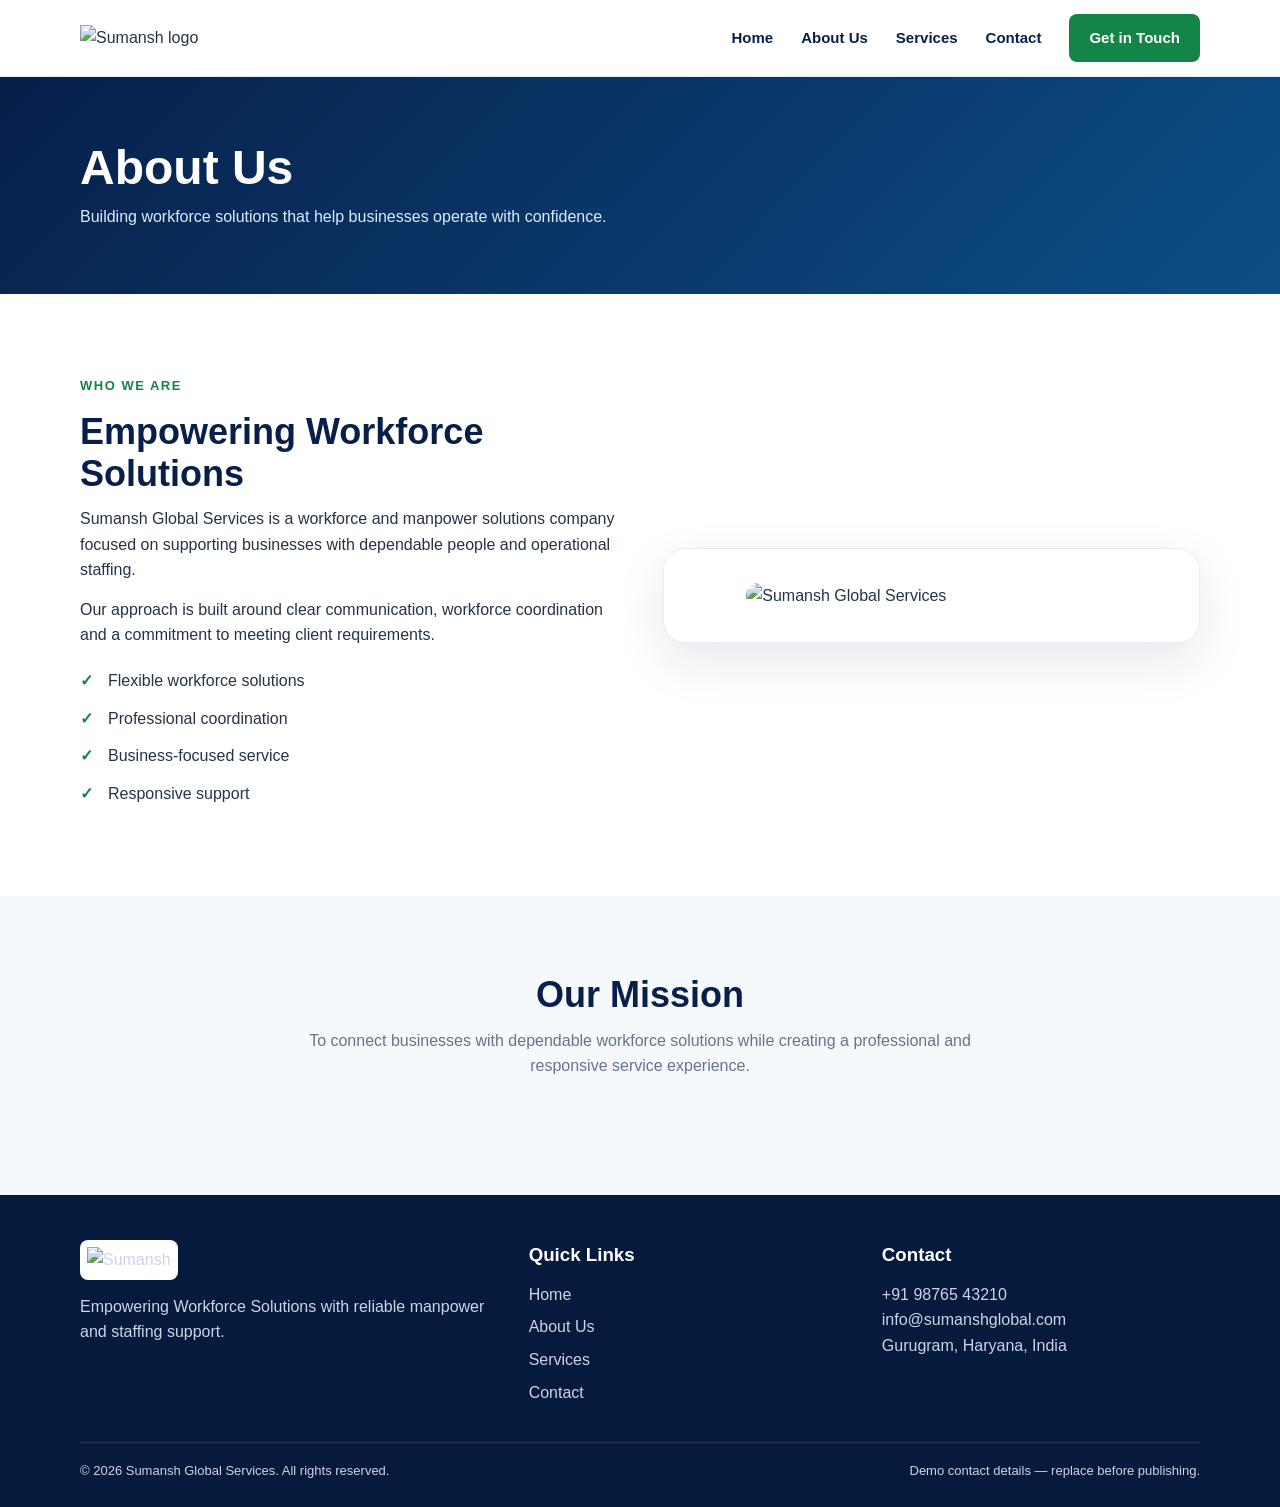
==== about.html @ daa8f9cb "Add files via upload" ====
<!doctype html>
<html lang="en"><head><meta charset="utf-8"><meta name="viewport" content="width=device-width,initial-scale=1">
<title>About Us | Sumansh Global Services</title><meta name="description" content="Sumansh Global Services - Empowering Workforce Solutions">
<link rel="stylesheet" href="style.css"></head><body><header>
<div class="container nav">
<a class="brand" href="index.html"><img src="images/logo.png" alt="Sumansh logo"></a>
<button class="mobile-toggle" onclick="toggleMenu()">☰</button>
<nav>
<a href="index.html">Home</a>
<a href="about.html">About Us</a>
<a href="services.html">Services</a>
<a href="contact.html">Contact</a>
<a class="btn" href="contact.html">Get in Touch</a>
</nav>
</div>
</header>
<section class="page-hero"><div class="container"><h1>About Us</h1><p>Building workforce solutions that help businesses operate with confidence.</p></div></section>
<section class="section"><div class="container two-col">
<div><div class="eyebrow">Who We Are</div><h2 class="section-title">Empowering Workforce Solutions</h2>
<p>Sumansh Global Services is a workforce and manpower solutions company focused on supporting businesses with dependable people and operational staffing.</p>
<p style="margin-top:14px">Our approach is built around clear communication, workforce coordination and a commitment to meeting client requirements.</p>
<ul class="checks"><li>Flexible workforce solutions</li><li>Professional coordination</li><li>Business-focused service</li><li>Responsive support</li></ul></div>
<div class="hero-card"><img src="images/logo.png" alt="Sumansh Global Services"></div>
</div></section>
<section class="section alt"><div class="container"><div class="center"><h2 class="section-title">Our Mission</h2><p class="section-subtitle">To connect businesses with dependable workforce solutions while creating a professional and responsive service experience.</p></div></div></section>
<footer>
<div class="container">
<div class="footer-grid">
<div><img src="images/logo.png" alt="Sumansh" style="width:180px;background:#fff;padding:7px;border-radius:8px"><p style="margin-top:14px">Empowering Workforce Solutions with reliable manpower and staffing support.</p></div>
<div><h3>Quick Links</h3><a href="index.html">Home</a><a href="about.html">About Us</a><a href="services.html">Services</a><a href="contact.html">Contact</a></div>
<div><h3>Contact</h3><p>+91 98765 43210</p><p>info@sumanshglobal.com</p><p>Gurugram, Haryana, India</p></div>
</div>
<div class="copyright">© 2026 Sumansh Global Services. All rights reserved. <span style="float:right">Demo contact details — replace before publishing.</span></div>
</div>
</footer><script src="script.js"></script></body></html>
---- style.css ----
:root{
  --navy:#071f49; --blue:#0877c9; --green:#148447; --light:#f5f9fc;
  --text:#243447; --muted:#65748b; --white:#fff; --line:#e6edf4;
}
*{box-sizing:border-box;margin:0;padding:0}
html{scroll-behavior:smooth}
body{font-family:Inter,Segoe UI,Arial,sans-serif;color:var(--text);background:#fff;line-height:1.6}
a{text-decoration:none;color:inherit}
.container{width:min(1120px,92%);margin:auto}
header{position:sticky;top:0;z-index:20;background:rgba(255,255,255,.96);backdrop-filter:blur(10px);border-bottom:1px solid var(--line)}
.nav{height:76px;display:flex;align-items:center;justify-content:space-between}
.brand img{width:175px;display:block}
nav{display:flex;gap:28px;align-items:center}
nav a{font-weight:600;color:var(--navy);font-size:15px}
nav a:hover,nav a.active{color:var(--green)}
.btn{display:inline-flex;align-items:center;justify-content:center;padding:12px 20px;border-radius:8px;background:var(--green);color:white;font-weight:700;border:0;cursor:pointer}
.btn:hover{filter:brightness(.94)}
.btn-outline{background:white;color:var(--navy);border:1px solid #cdd9e5}
.hero{background:linear-gradient(135deg,#f4f9fd 0%,#fff 55%,#eef8f1 100%);padding:86px 0 80px}
.hero-grid{display:grid;grid-template-columns:1.1fr .9fr;gap:60px;align-items:center}
.eyebrow{display:inline-block;color:var(--green);font-weight:800;letter-spacing:1.5px;text-transform:uppercase;font-size:13px;margin-bottom:14px}
h1{font-size:clamp(38px,5vw,62px);line-height:1.08;color:var(--navy);margin-bottom:20px}
h1 span{color:var(--green)}
.lead{font-size:19px;color:var(--muted);max-width:650px;margin-bottom:28px}
.actions{display:flex;gap:12px;flex-wrap:wrap}
.hero-card{background:#fff;border-radius:22px;padding:34px;box-shadow:0 18px 50px rgba(7,31,73,.10);border:1px solid var(--line)}
.hero-card img{width:100%;max-width:370px;display:block;margin:auto}
.section{padding:78px 0}
.section.alt{background:var(--light)}
.center{text-align:center}
.section-title{font-size:36px;line-height:1.15;color:var(--navy);margin-bottom:12px}
.section-subtitle{color:var(--muted);max-width:700px;margin:0 auto 38px}
.cards{display:grid;grid-template-columns:repeat(3,1fr);gap:22px}
.card{padding:28px;background:#fff;border:1px solid var(--line);border-radius:16px;box-shadow:0 8px 30px rgba(7,31,73,.05)}
.card h3{color:var(--navy);margin:12px 0 8px;font-size:20px}
.icon{width:50px;height:50px;border-radius:12px;background:#eaf6ef;color:var(--green);display:grid;place-items:center;font-size:24px}
.stats{display:grid;grid-template-columns:repeat(4,1fr);gap:16px}
.stat{padding:25px;text-align:center;border:1px solid var(--line);border-radius:14px;background:#fff}
.stat strong{display:block;color:var(--navy);font-size:30px}
.page-hero{padding:65px 0;background:linear-gradient(135deg,#071f49,#0c4e88);color:#fff}
.page-hero h1{color:#fff;font-size:48px;margin-bottom:10px}
.page-hero p{color:#dcecff;max-width:720px}
.two-col{display:grid;grid-template-columns:1fr 1fr;gap:45px;align-items:center}
.two-col img{width:100%;border-radius:20px}
.checks{list-style:none;margin-top:20px}
.checks li{margin:12px 0;padding-left:28px;position:relative}
.checks li:before{content:"✓";position:absolute;left:0;color:var(--green);font-weight:900}
.service-grid{display:grid;grid-template-columns:repeat(2,1fr);gap:24px}
.contact-grid{display:grid;grid-template-columns:.9fr 1.1fr;gap:28px}
.contact-box{padding:30px;border:1px solid var(--line);border-radius:16px}
.contact-item{display:flex;gap:14px;margin:22px 0}
.contact-item b{display:block;color:var(--navy)}
form{display:grid;gap:14px}
input,textarea{width:100%;padding:14px 15px;border:1px solid #cfdbe7;border-radius:8px;font:inherit;outline:none}
input:focus,textarea:focus{border-color:var(--blue);box-shadow:0 0 0 3px rgba(8,119,201,.1)}
textarea{min-height:140px;resize:vertical}
footer{background:#061a3d;color:#c9d6e6;padding:45px 0 25px}
.footer-grid{display:grid;grid-template-columns:1.3fr 1fr 1fr;gap:35px}
footer h3{color:#fff;margin-bottom:12px}
footer a{display:block;margin:7px 0;color:#c9d6e6}
.copyright{border-top:1px solid rgba(255,255,255,.12);margin-top:30px;padding-top:18px;font-size:13px}
.mobile-toggle{display:none;background:none;border:0;font-size:28px;color:var(--navy)}
@media(max-width:800px){
 nav{display:none;position:absolute;top:76px;left:0;right:0;background:#fff;padding:18px 5%;border-bottom:1px solid var(--line);flex-direction:column;align-items:flex-start}
 nav.open{display:flex}.mobile-toggle{display:block}
 .hero{padding:55px 0}.hero-grid,.two-col,.contact-grid{grid-template-columns:1fr}
 .cards,.stats{grid-template-columns:1fr 1fr}.service-grid{grid-template-columns:1fr}
 .footer-grid{grid-template-columns:1fr}.page-hero h1{font-size:38px}
}
@media(max-width:480px){.cards,.stats{grid-template-columns:1fr}.brand img{width:145px}}
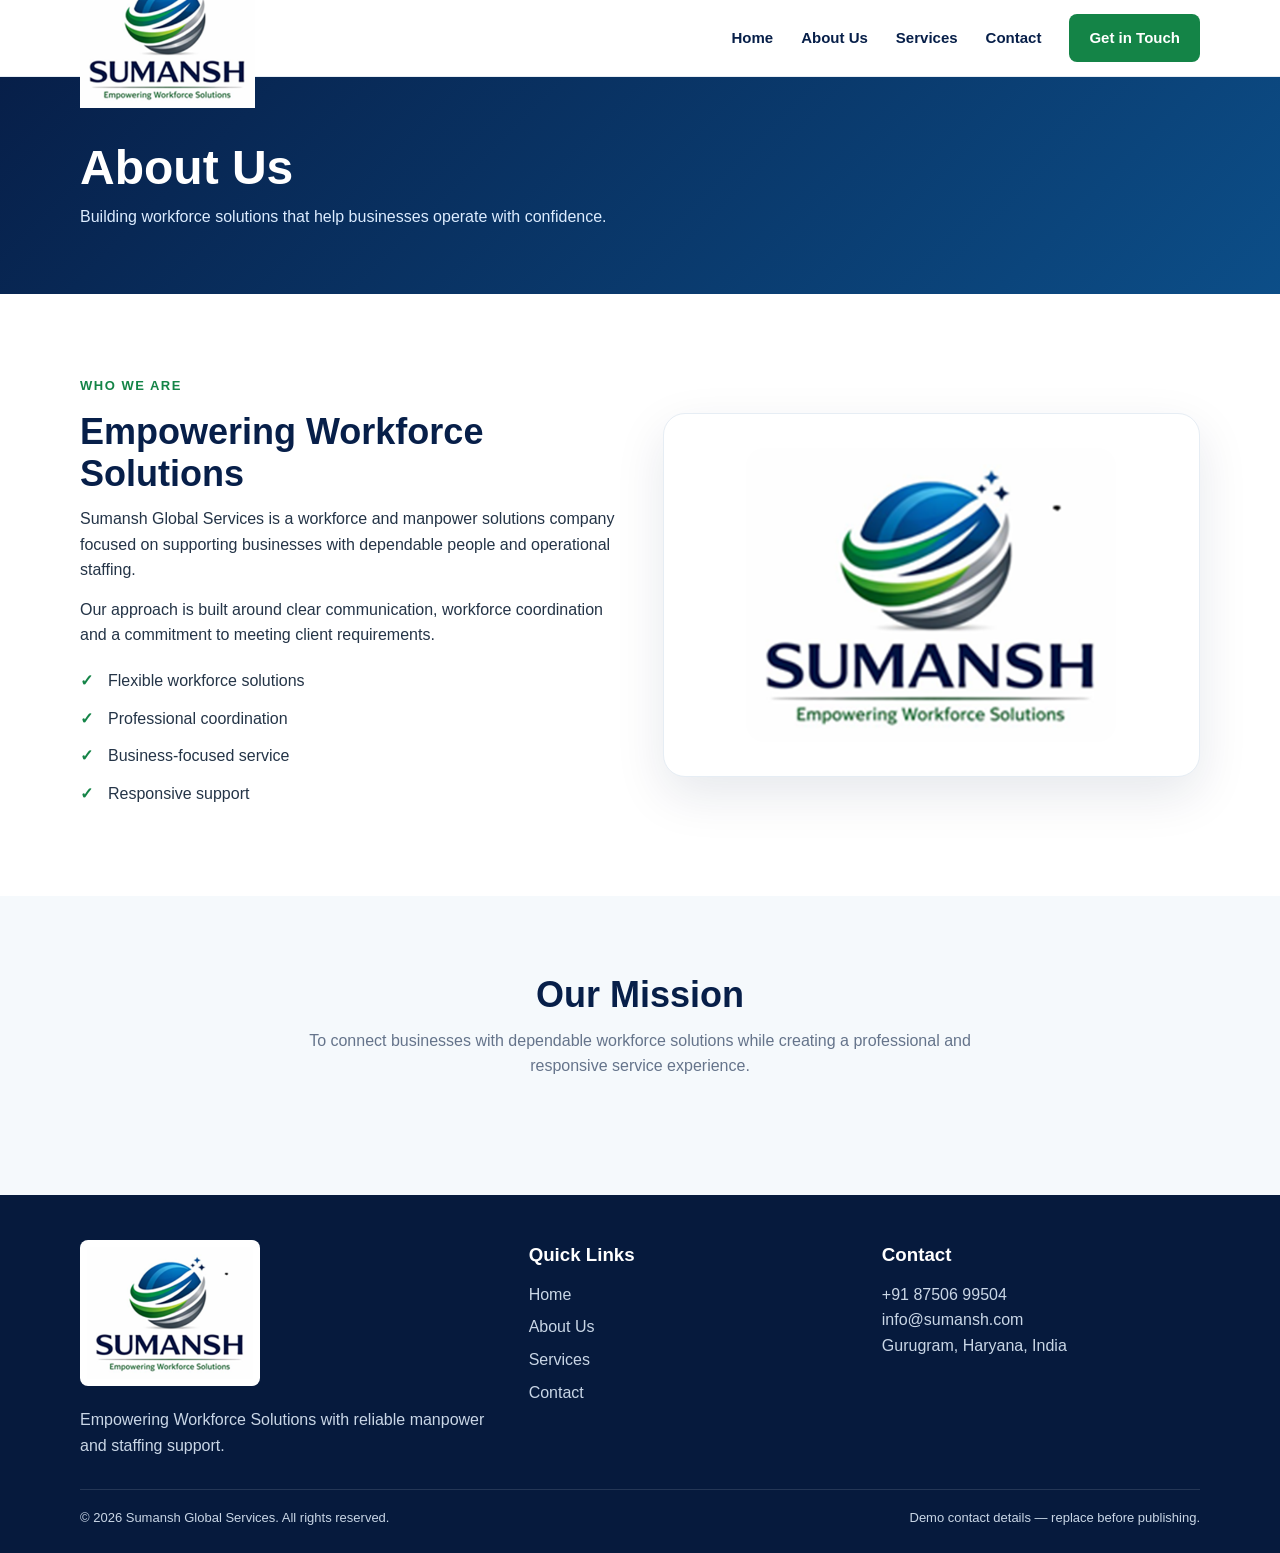
==== commit 5bce080e: "Update about.html" ====
--- a/about.html
+++ b/about.html
@@ -3,7 +3,7 @@
 <title>About Us | Sumansh Global Services</title><meta name="description" content="Sumansh Global Services - Empowering Workforce Solutions">
 <link rel="stylesheet" href="style.css"></head><body><header>
 <div class="container nav">
-<a class="brand" href="index.html"><img src="images/logo.png" alt="Sumansh logo"></a>
+<a class="brand" href="index.html"><img src="logo.png" alt="Sumansh logo"></a>
 <button class="mobile-toggle" onclick="toggleMenu()">☰</button>
 <nav>
 <a href="index.html">Home</a>
@@ -20,16 +20,16 @@
 <p>Sumansh Global Services is a workforce and manpower solutions company focused on supporting businesses with dependable people and operational staffing.</p>
 <p style="margin-top:14px">Our approach is built around clear communication, workforce coordination and a commitment to meeting client requirements.</p>
 <ul class="checks"><li>Flexible workforce solutions</li><li>Professional coordination</li><li>Business-focused service</li><li>Responsive support</li></ul></div>
-<div class="hero-card"><img src="images/logo.png" alt="Sumansh Global Services"></div>
+<div class="hero-card"><img src="logo.png" alt="Sumansh Global Services"></div>
 </div></section>
 <section class="section alt"><div class="container"><div class="center"><h2 class="section-title">Our Mission</h2><p class="section-subtitle">To connect businesses with dependable workforce solutions while creating a professional and responsive service experience.</p></div></div></section>
 <footer>
 <div class="container">
 <div class="footer-grid">
-<div><img src="images/logo.png" alt="Sumansh" style="width:180px;background:#fff;padding:7px;border-radius:8px"><p style="margin-top:14px">Empowering Workforce Solutions with reliable manpower and staffing support.</p></div>
+<div><img src="logo.png" alt="Sumansh" style="width:180px;background:#fff;padding:7px;border-radius:8px"><p style="margin-top:14px">Empowering Workforce Solutions with reliable manpower and staffing support.</p></div>
 <div><h3>Quick Links</h3><a href="index.html">Home</a><a href="about.html">About Us</a><a href="services.html">Services</a><a href="contact.html">Contact</a></div>
-<div><h3>Contact</h3><p>+91 98765 43210</p><p>info@sumanshglobal.com</p><p>Gurugram, Haryana, India</p></div>
+<div><h3>Contact</h3><p>+91 87506 99504</p><p>info@sumansh.com</p><p>Gurugram, Haryana, India</p></div>
 </div>
 <div class="copyright">© 2026 Sumansh Global Services. All rights reserved. <span style="float:right">Demo contact details — replace before publishing.</span></div>
 </div>
-</footer><script src="script.js"></script></body></html>+</footer><script src="script.js"></script></body></html>
